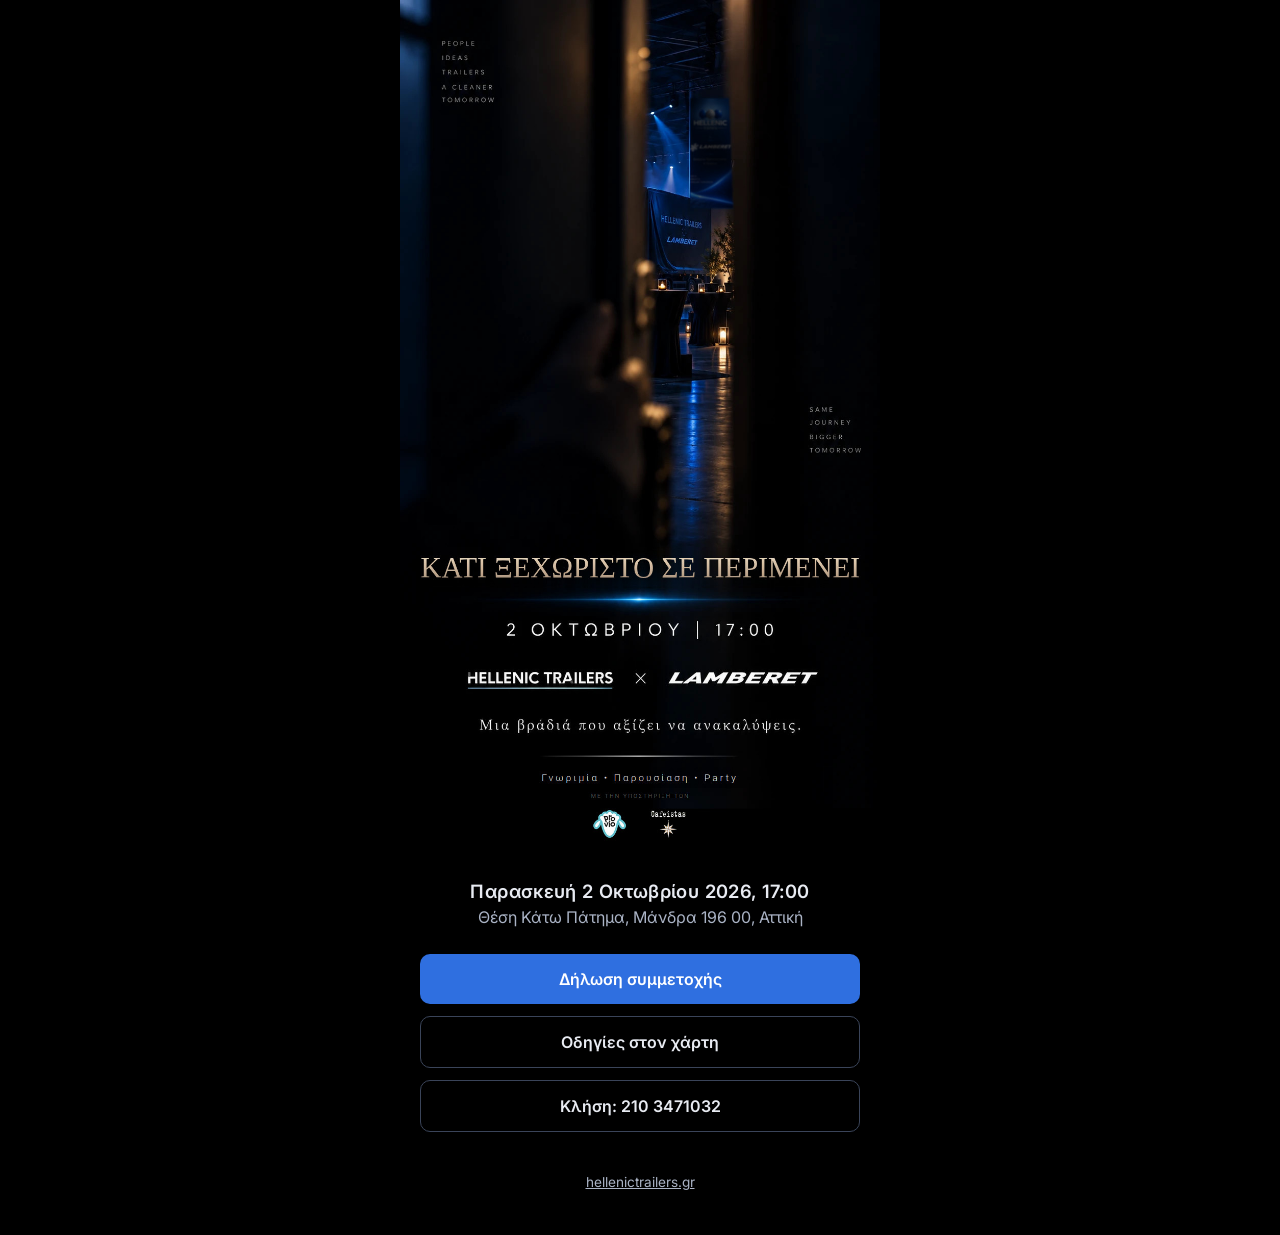
==== 2okt.html @ f792ac9d "Add /2okt, the landing page behind the event SMS A 70-character Greek SMS has room for one short lin" ====
<!DOCTYPE html>
<html lang="el">
<head>
  <meta charset="UTF-8">
  <meta name="viewport" content="width=device-width, initial-scale=1.0">
  <title>2 Οκτωβρίου - Hellenic Trailers × Lamberet</title>
  <meta name="description" content="Hellenic Trailers × Lamberet — Παρασκευή 2 Οκτωβρίου 2026, 17:00, Μάνδρα Αττικής.">
  <!-- The landing page behind the SMS link: short on purpose, because the
       whole message has to fit in 70 Greek characters. Not for search. -->
  <meta name="robots" content="noindex, follow">
  <link rel="canonical" href="https://hellenictrailers.gr/2okt">
  <link rel="icon" href="images/favicon.svg?v=35" type="image/svg+xml">
  <meta property="og:type" content="website">
  <meta property="og:site_name" content="Hellenic Trailers">
  <meta property="og:locale" content="el_GR">
  <meta property="og:title" content="Κάτι ξεχωριστό σε περιμένει — 2 Οκτωβρίου, 17:00">
  <meta property="og:description" content="Hellenic Trailers × Lamberet. Γνωριμία · Παρουσίαση · Party. Μάνδρα Αττικής.">
  <meta property="og:url" content="https://hellenictrailers.gr/2okt">
  <meta property="og:image" content="https://hellenictrailers.gr/images/reminder-poster-2026-10-02.jpg?v=2">
  <meta name="twitter:card" content="summary_large_image">
  <link rel="preconnect" href="https://fonts.googleapis.com">
  <link rel="preconnect" href="https://fonts.gstatic.com" crossorigin>
  <link href="https://fonts.googleapis.com/css2?family=Inter:wght@400;500;600&display=swap" rel="stylesheet">
  <!-- Self-contained rather than css/style.css: the poster is the page, and
       the site header would only push it below the fold on a phone. -->
  <style>
    * { box-sizing: border-box; }
    html, body { margin: 0; background: #000; color: #e8ebf2; font-family: Inter, system-ui, sans-serif; }
    main { max-width: 480px; margin: 0 auto; padding: 0 0 32px; }
    .poster { display: block; width: 100%; height: auto; }
    .facts { padding: 24px 20px 0; text-align: center; line-height: 1.55; }
    .facts strong { display: block; font-size: 1.15rem; font-weight: 600; letter-spacing: .02em; }
    .facts span { color: #aab3c5; }
    .actions { display: grid; gap: 12px; padding: 24px 20px 0; }
    .btn { display: block; padding: 15px 18px; border-radius: 10px; text-align: center; text-decoration: none; font-weight: 600; font-size: 1rem; }
    .btn-primary { background: #2f6fe0; color: #fff; }
    .btn-ghost { border: 1px solid #3a4459; color: #e8ebf2; }
    .btn:focus-visible { outline: 3px solid #8fb4ff; outline-offset: 2px; }
    .foot { padding: 28px 20px 0; text-align: center; font-size: .85rem; color: #7f889a; }
    .foot a { color: #aab3c5; }
  </style>
</head>
<body>
  <main>
    <img class="poster" src="images/reminder-poster-2026-10-02.jpg?v=2" width="941" height="1672"
         alt="Κάτι ξεχωριστό σε περιμένει. 2 Οκτωβρίου, 17:00. Hellenic Trailers × Lamberet. Μια βραδιά που αξίζει να ανακαλύψεις. Γνωριμία, Παρουσίαση, Party.">

    <div class="facts">
      <strong>Παρασκευή 2 Οκτωβρίου 2026, 17:00</strong>
      <span>Θέση Κάτω Πάτημα, Μάνδρα 196&nbsp;00, Αττική</span>
    </div>

    <div class="actions">
      <a class="btn btn-primary" href="rsvp.html">Δήλωση συμμετοχής</a>
      <!-- Same verified Google Business Profile pin as rsvp.html. -->
      <a class="btn btn-ghost" href="https://maps.google.com/?cid=10549734806573552757" target="_blank" rel="noopener">Οδηγίες στον χάρτη</a>
      <a class="btn btn-ghost" href="tel:+302103471032">Κλήση: 210 3471032</a>
    </div>

    <p class="foot"><a href="/">hellenictrailers.gr</a></p>
  </main>
</body>
</html>
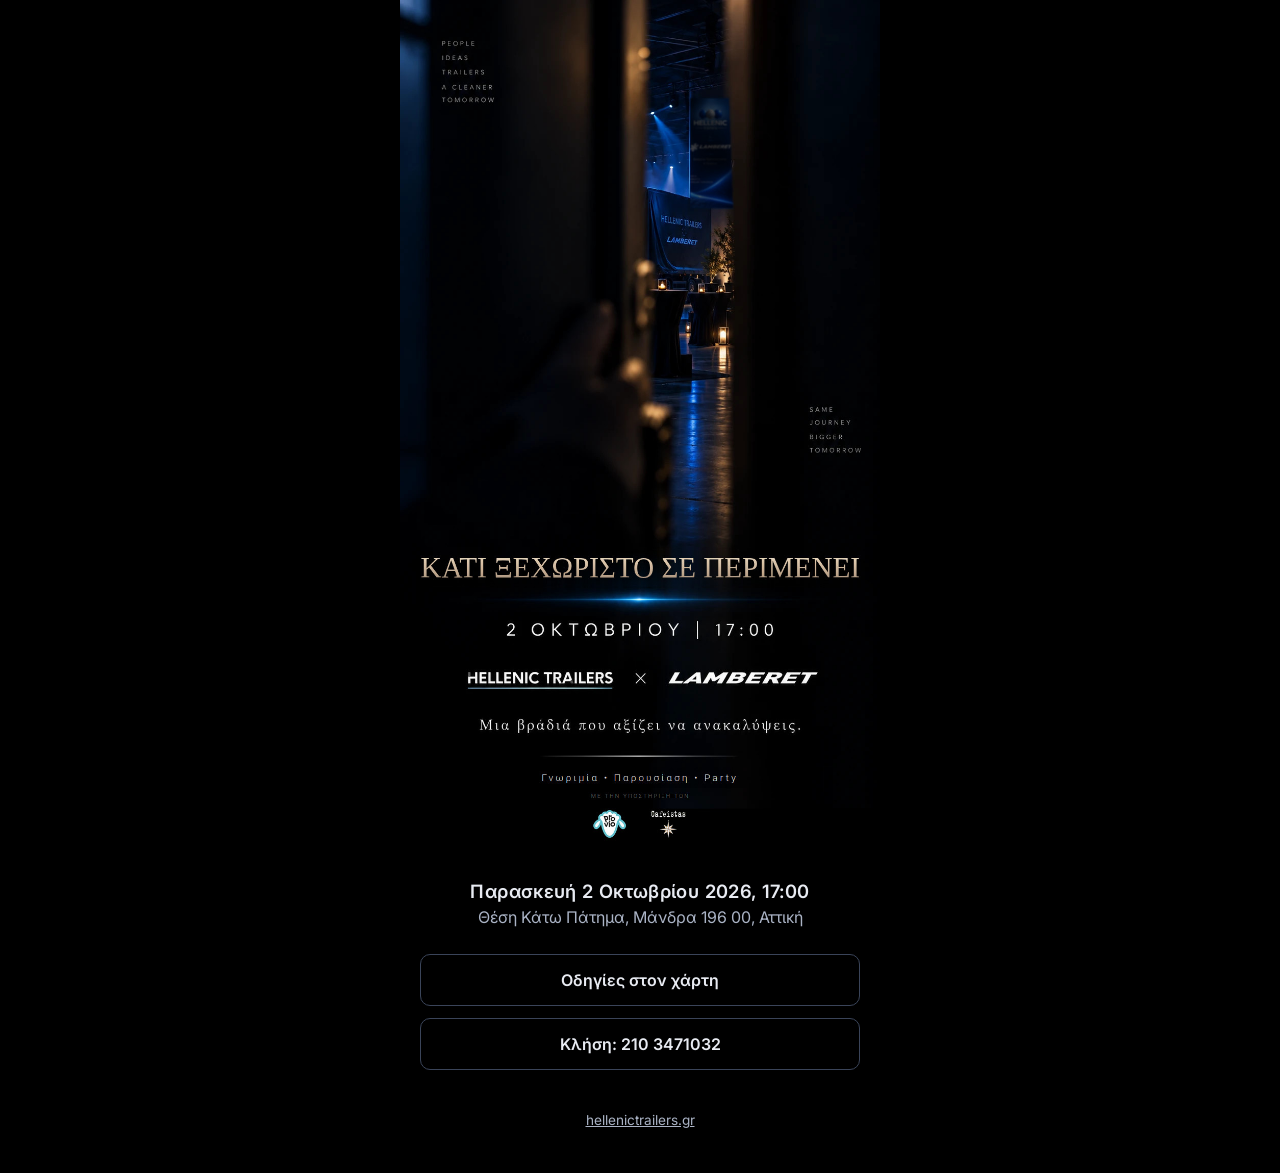
==== commit 21a11e91: "Remove the event RSVP from the site now that 2 October is past The RSVP form, its button on the news" ====
--- a/2okt.html
+++ b/2okt.html
@@ -51,8 +51,6 @@
     </div>
 
     <div class="actions">
-      <a class="btn btn-primary" href="rsvp.html">Δήλωση συμμετοχής</a>
-      <!-- Same verified Google Business Profile pin as rsvp.html. -->
       <a class="btn btn-ghost" href="https://maps.google.com/?cid=10549734806573552757" target="_blank" rel="noopener">Οδηγίες στον χάρτη</a>
       <a class="btn btn-ghost" href="tel:+302103471032">Κλήση: 210 3471032</a>
     </div>
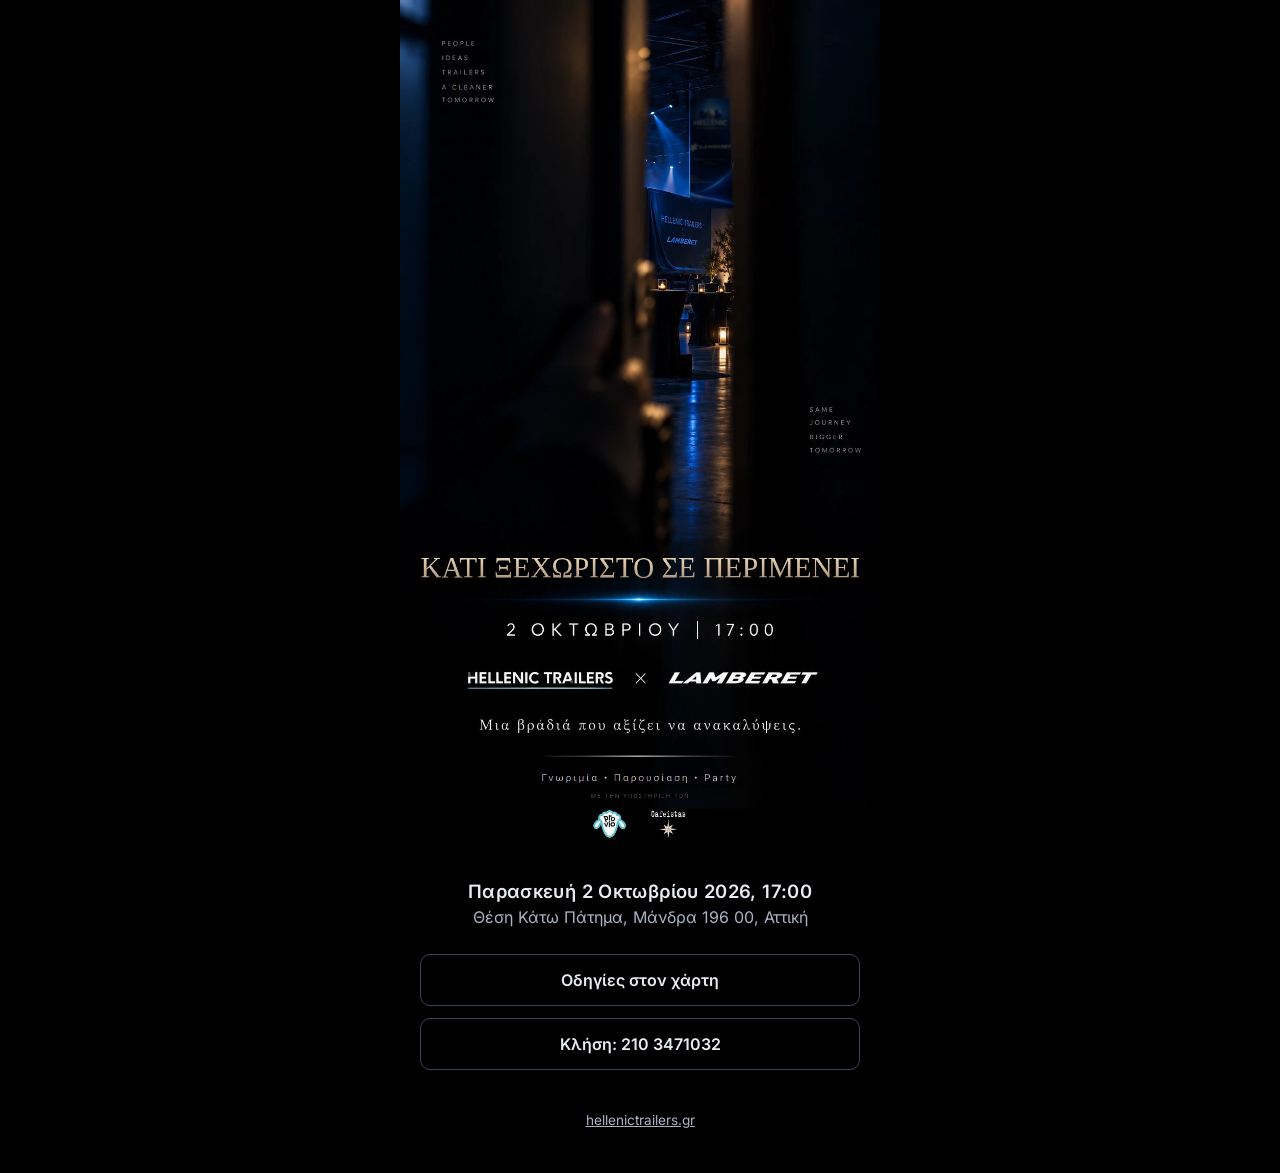
==== commit 558bd81e: "Self-host the Inter font instead of loading it from Google Fonts Every page fetched Inter from fonts" ====
--- a/2okt.html
+++ b/2okt.html
@@ -9,7 +9,7 @@
        whole message has to fit in 70 Greek characters. Not for search. -->
   <meta name="robots" content="noindex, follow">
   <link rel="canonical" href="https://hellenictrailers.gr/2okt">
-  <link rel="icon" href="images/favicon.svg?v=35" type="image/svg+xml">
+  <link rel="icon" href="images/favicon.svg?v=40" type="image/svg+xml">
   <meta property="og:type" content="website">
   <meta property="og:site_name" content="Hellenic Trailers">
   <meta property="og:locale" content="el_GR">
@@ -18,9 +18,8 @@
   <meta property="og:url" content="https://hellenictrailers.gr/2okt">
   <meta property="og:image" content="https://hellenictrailers.gr/images/reminder-poster-2026-10-02.jpg?v=2">
   <meta name="twitter:card" content="summary_large_image">
-  <link rel="preconnect" href="https://fonts.googleapis.com">
-  <link rel="preconnect" href="https://fonts.gstatic.com" crossorigin>
-  <link href="https://fonts.googleapis.com/css2?family=Inter:wght@400;500;600&display=swap" rel="stylesheet">
+  <link rel="preload" href="fonts/inter-greek-wght-normal.woff2" as="font" type="font/woff2" crossorigin>
+  <link rel="stylesheet" href="css/fonts.css?v=1">
   <!-- Self-contained rather than css/style.css: the poster is the page, and
        the site header would only push it below the fold on a phone. -->
   <style>
--- a/css/fonts.css
+++ b/css/fonts.css
@@ -0,0 +1,34 @@
+/* Inter (variable, weights 100–900), self-hosted so no visitor request goes
+   to Google Fonts. Files: fonts/, from @fontsource-variable/inter 5.3.0,
+   licensed under the SIL Open Font License (fonts/Inter-LICENSE.txt).
+   unicode-range lets the browser fetch only the subsets a page uses. */
+
+/* Greek */
+@font-face {
+  font-family: 'Inter';
+  font-style: normal;
+  font-display: swap;
+  font-weight: 100 900;
+  src: url(../fonts/inter-greek-wght-normal.woff2) format('woff2');
+  unicode-range: U+0370-0377,U+037A-037F,U+0384-038A,U+038C,U+038E-03A1,U+03A3-03FF;
+}
+
+/* Latin extended */
+@font-face {
+  font-family: 'Inter';
+  font-style: normal;
+  font-display: swap;
+  font-weight: 100 900;
+  src: url(../fonts/inter-latin-ext-wght-normal.woff2) format('woff2');
+  unicode-range: U+0100-02BA,U+02BD-02C5,U+02C7-02CC,U+02CE-02D7,U+02DD-02FF,U+0304,U+0308,U+0329,U+1D00-1DBF,U+1E00-1E9F,U+1EF2-1EFF,U+2020,U+20A0-20AB,U+20AD-20C0,U+2113,U+2C60-2C7F,U+A720-A7FF;
+}
+
+/* Latin */
+@font-face {
+  font-family: 'Inter';
+  font-style: normal;
+  font-display: swap;
+  font-weight: 100 900;
+  src: url(../fonts/inter-latin-wght-normal.woff2) format('woff2');
+  unicode-range: U+0000-00FF,U+0131,U+0152-0153,U+02BB-02BC,U+02C6,U+02DA,U+02DC,U+0304,U+0308,U+0329,U+2000-206F,U+20AC,U+2122,U+2191,U+2193,U+2212,U+2215,U+FEFF,U+FFFD;
+}
